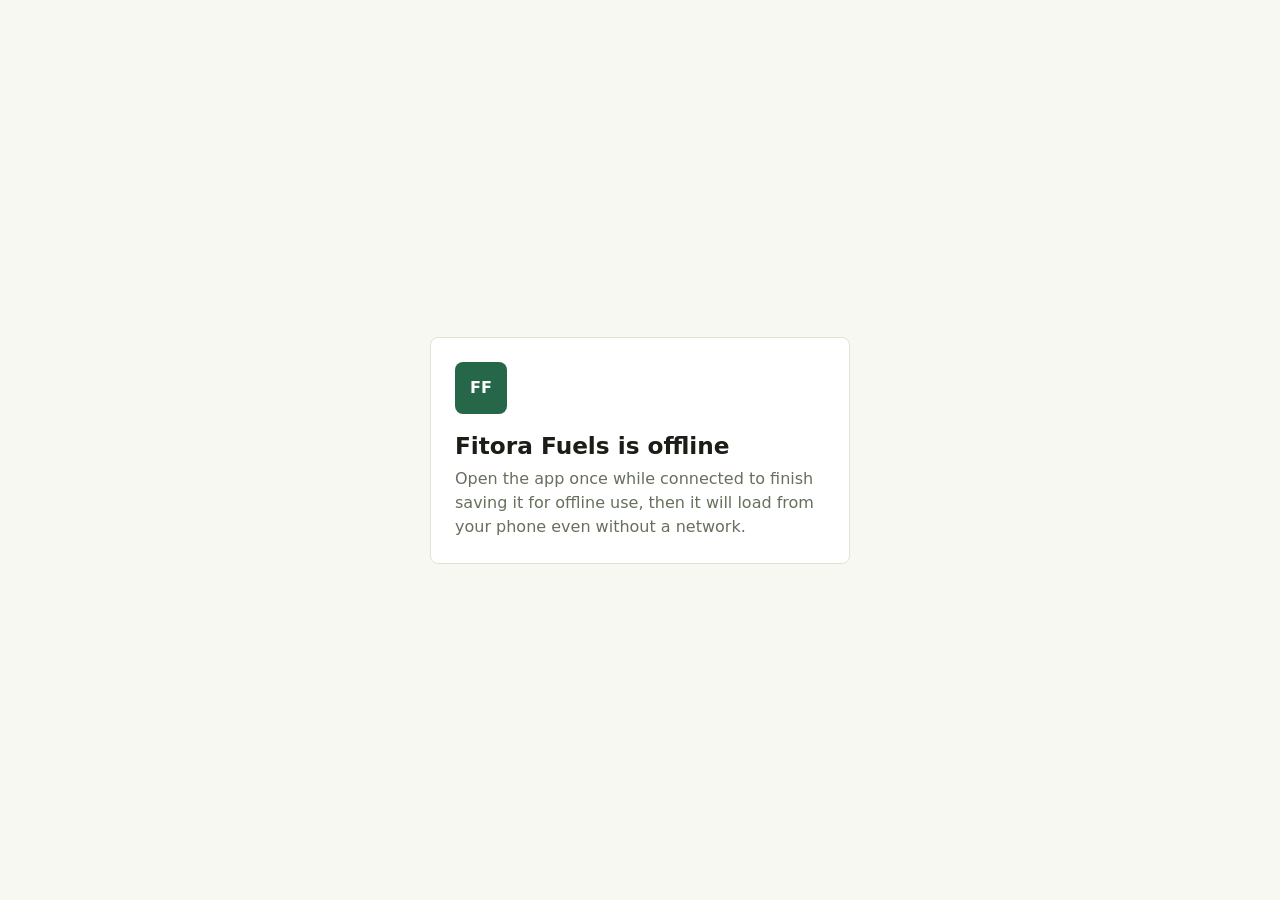
==== offline.html @ 19f29a50 "Add files via upload" ====
<!doctype html>
<html lang="en">
  <head>
    <meta charset="UTF-8" />
    <meta name="viewport" content="width=device-width, initial-scale=1.0, viewport-fit=cover" />
    <meta name="theme-color" content="#276749" />
    <title>Fitora Fuels Offline</title>
    <style>
      :root {
        color-scheme: light;
        --brand: #276749;
        --ink: #1b1d17;
        --muted: #66705d;
        --line: #dfe4d6;
        --bg: #f7f8f2;
      }

      * {
        box-sizing: border-box;
      }

      body {
        display: grid;
        min-height: 100vh;
        margin: 0;
        place-items: center;
        background: var(--bg);
        color: var(--ink);
        font-family:
          Inter, ui-sans-serif, system-ui, -apple-system, BlinkMacSystemFont, "Segoe UI",
          sans-serif;
        padding: 24px;
      }

      main {
        width: min(420px, 100%);
        border: 1px solid var(--line);
        border-radius: 8px;
        background: #fff;
        padding: 24px;
      }

      .mark {
        display: grid;
        width: 52px;
        height: 52px;
        place-items: center;
        border-radius: 8px;
        background: var(--brand);
        color: #fff;
        font-weight: 850;
      }

      h1 {
        margin: 18px 0 8px;
        font-size: 1.45rem;
        letter-spacing: 0;
      }

      p {
        margin: 0;
        color: var(--muted);
        line-height: 1.5;
      }
    </style>
  </head>
  <body>
    <main>
      <div class="mark" aria-hidden="true">FF</div>
      <h1>Fitora Fuels is offline</h1>
      <p>
        Open the app once while connected to finish saving it for offline use, then it will load
        from your phone even without a network.
      </p>
    </main>
  </body>
</html>
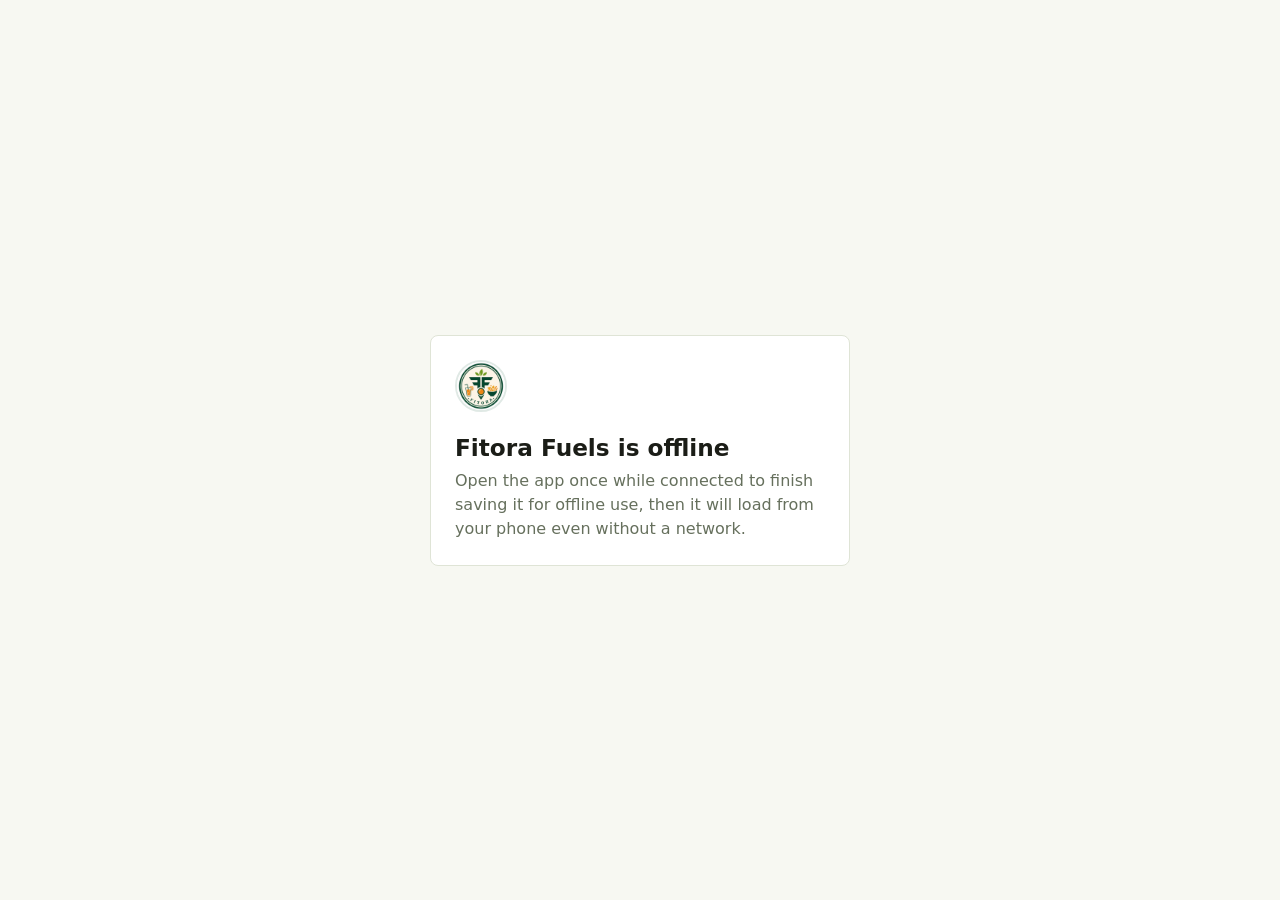
==== commit f9b21ff3: "Add files via upload" ====
--- a/offline.html
+++ b/offline.html
@@ -41,14 +41,11 @@
       }
 
       .mark {
-        display: grid;
         width: 52px;
         height: 52px;
-        place-items: center;
-        border-radius: 8px;
-        background: var(--brand);
-        color: #fff;
-        font-weight: 850;
+        border: 2px solid rgba(39, 103, 73, 0.14);
+        border-radius: 999px;
+        object-fit: cover;
       }
 
       h1 {
@@ -66,7 +63,7 @@
   </head>
   <body>
     <main>
-      <div class="mark" aria-hidden="true">FF</div>
+      <img class="mark" src="icons/logo.png" alt="Fitora logo" />
       <h1>Fitora Fuels is offline</h1>
       <p>
         Open the app once while connected to finish saving it for offline use, then it will load
